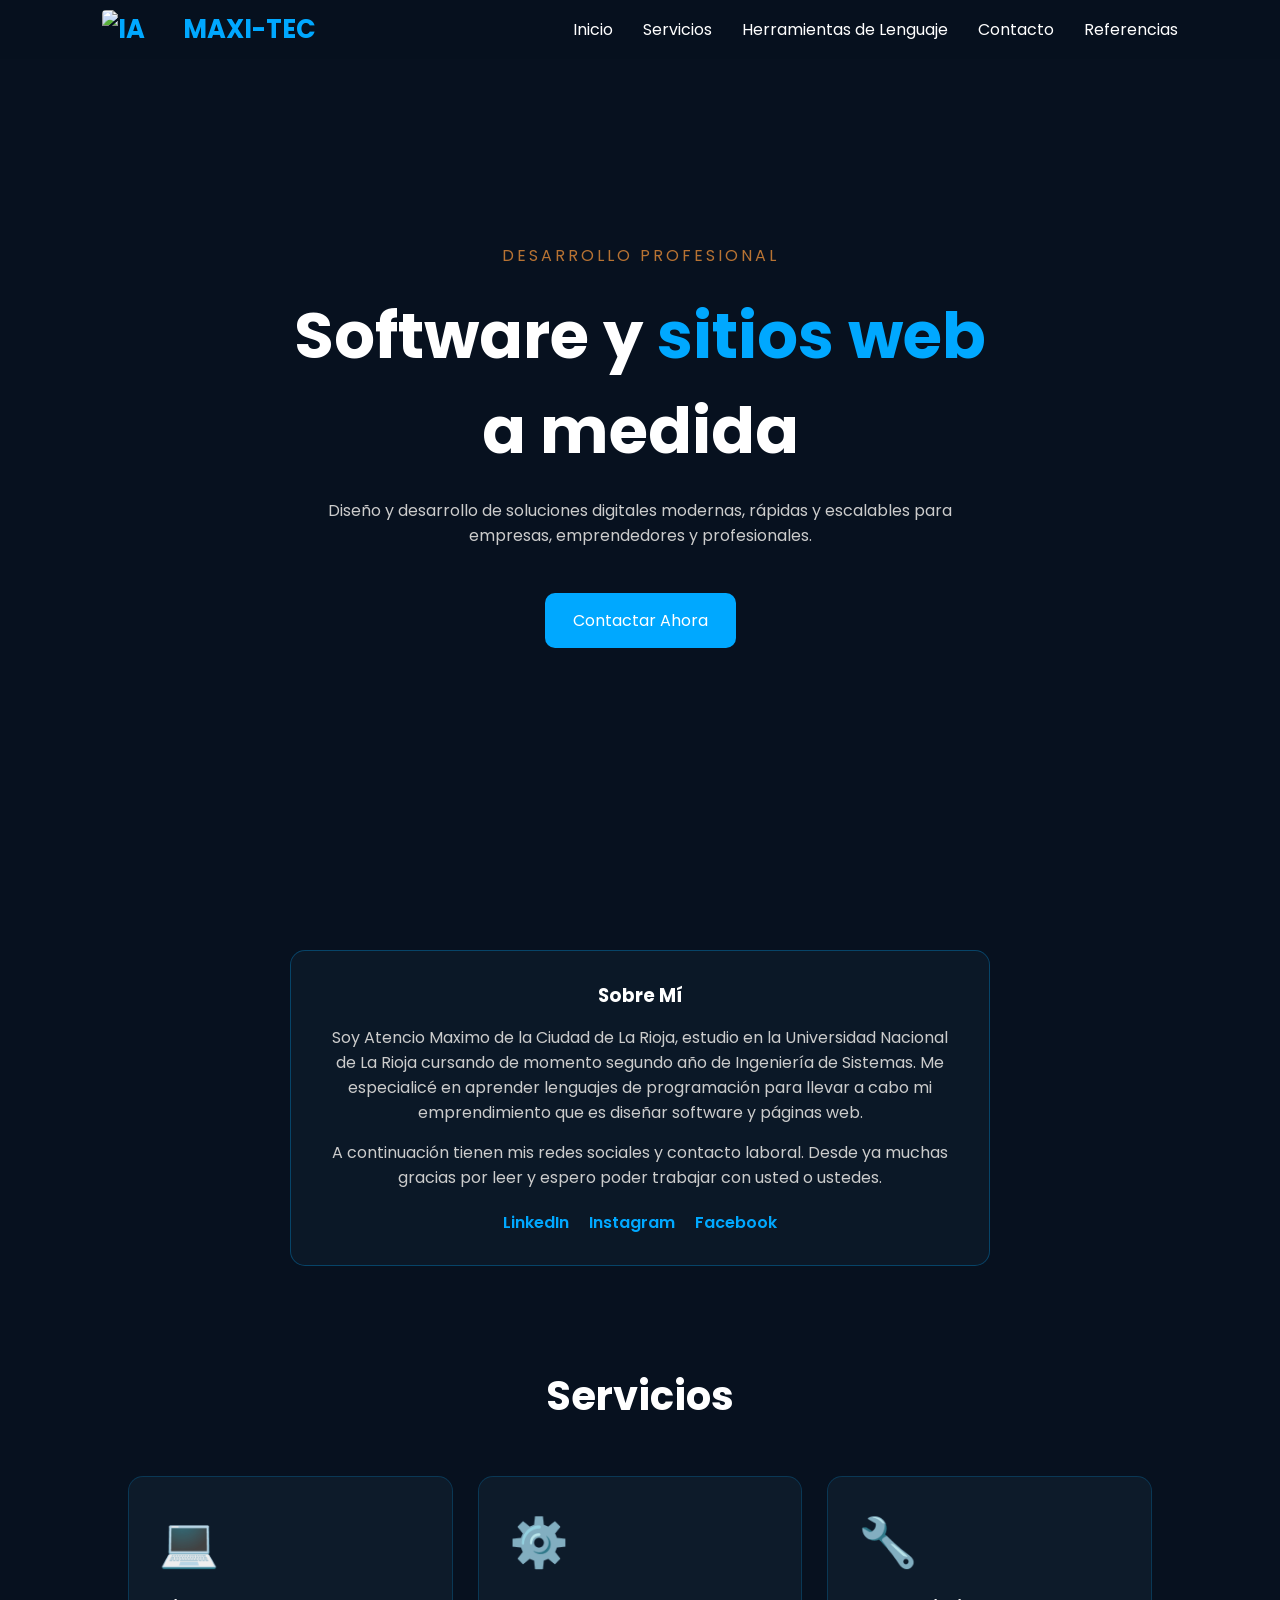
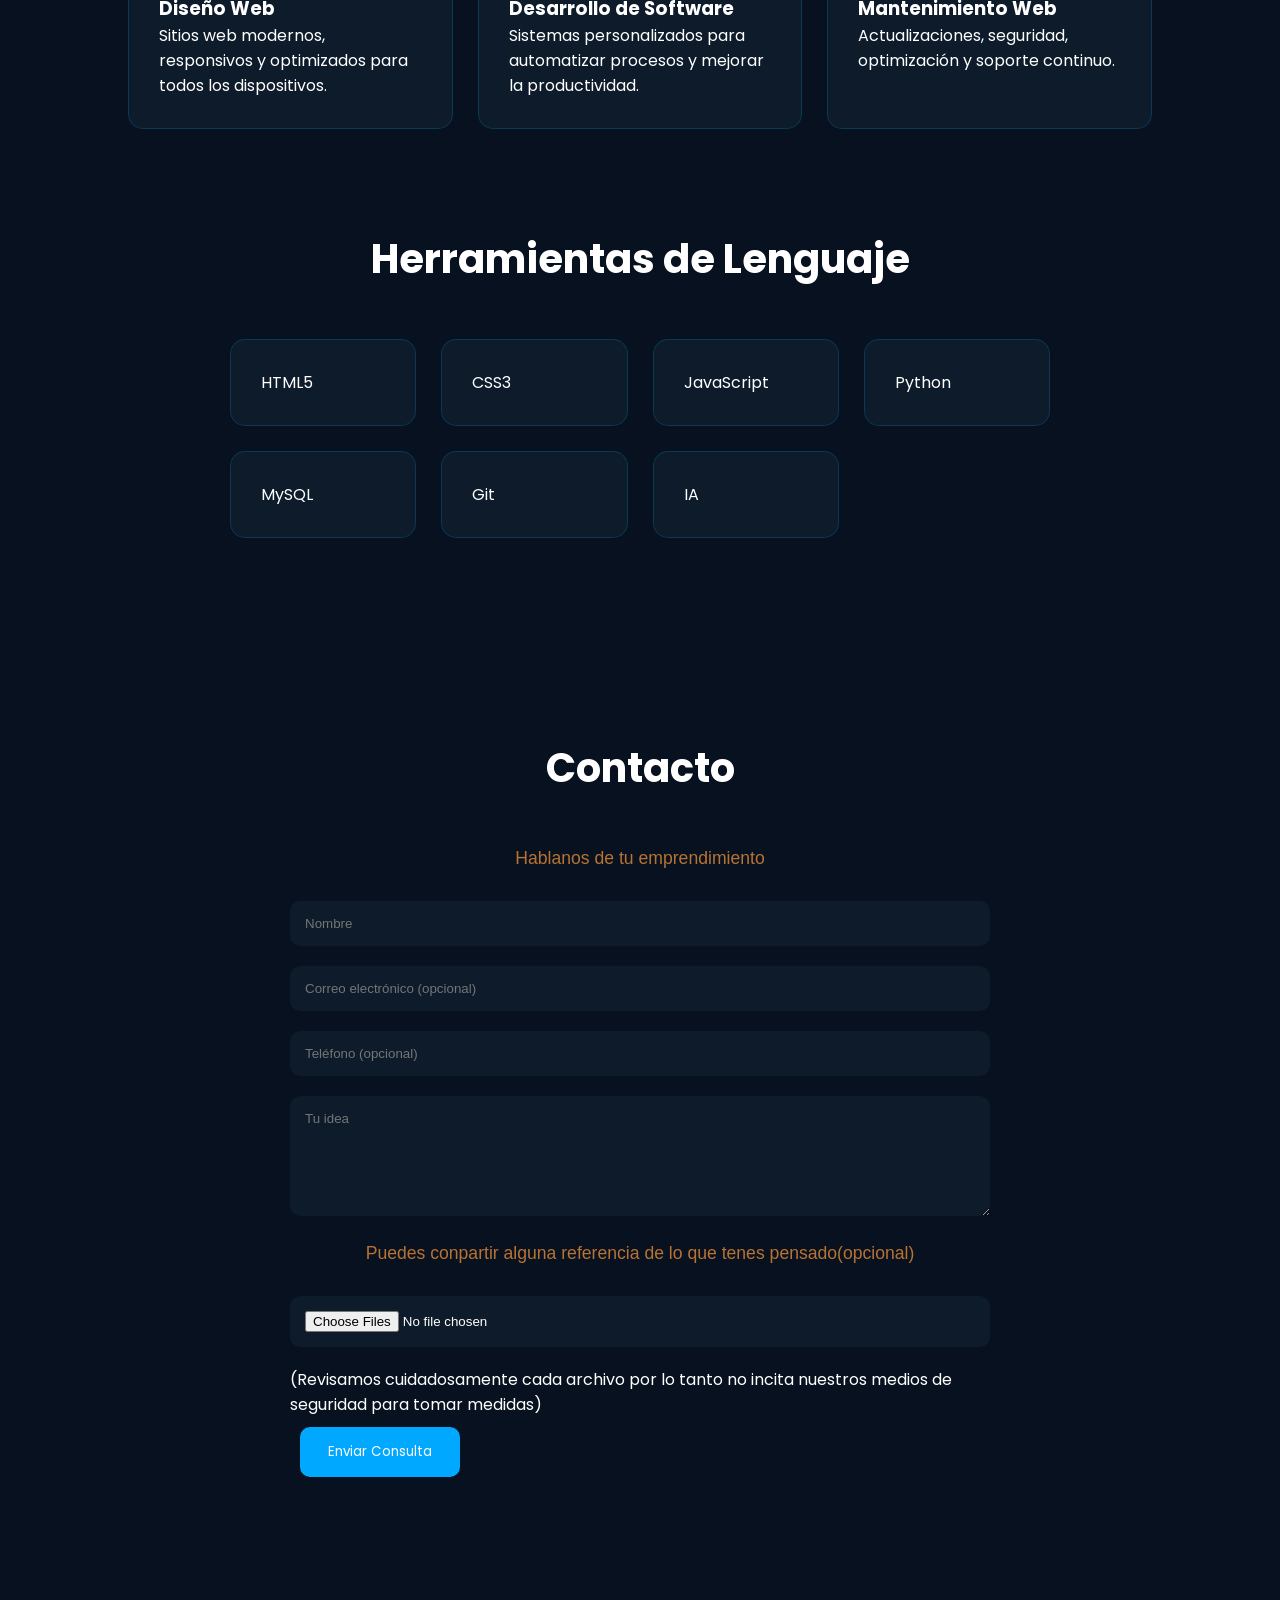
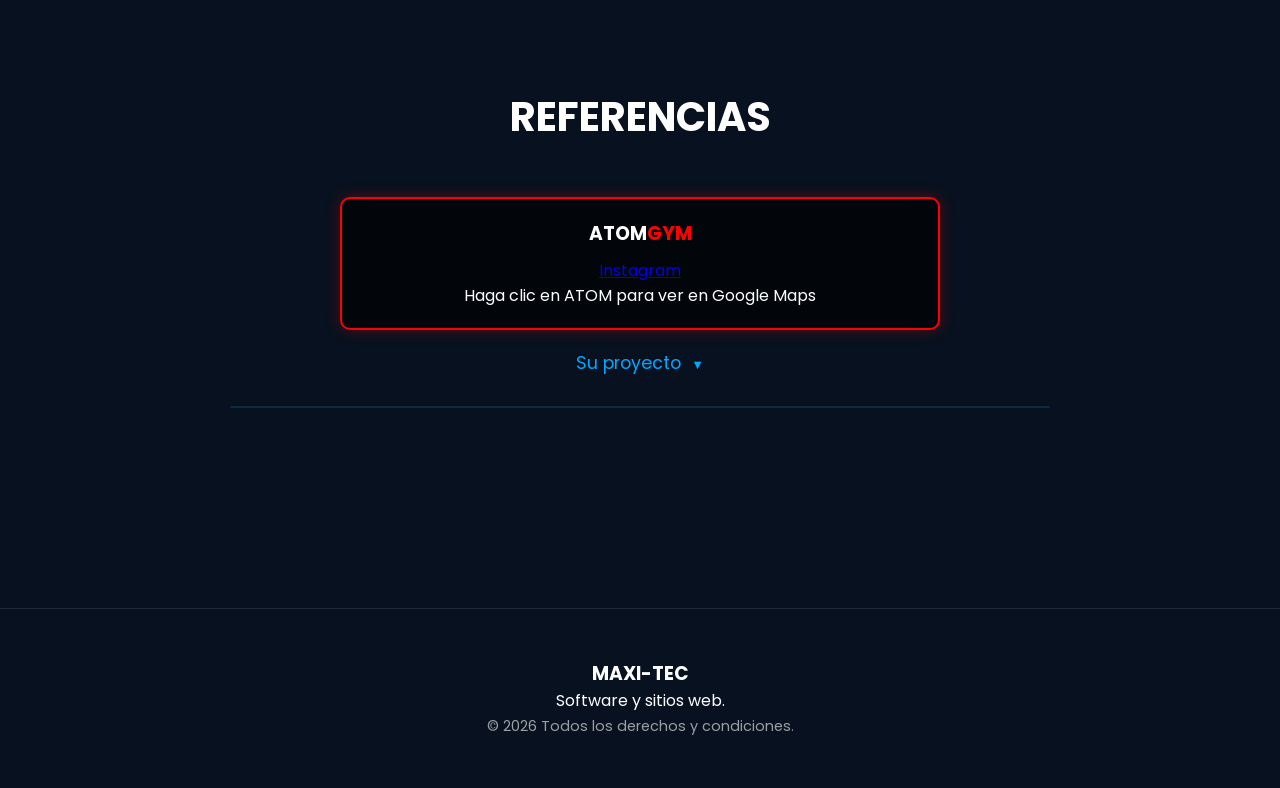
==== index.html @ 5acd10c4 "act100" ====
<!DOCTYPE html>
<html lang="es">
<head>
    <meta charset="UTF-8">
    <meta name="viewport" content="width=device-width, initial-scale=1.0">
    <title>MAXI-TEC | Software y Sitios Web a Medida</title>

    <link rel="stylesheet" href="styles.css">

    <link rel="preconnect" href="https://fonts.googleapis.com">
    <link href="https://fonts.googleapis.com/css2?family=Poppins:wght@300;400;500;600;700&display=swap" rel="stylesheet">

    <script src="https://kit.fontawesome.com/a076d05399.js" crossorigin="anonymous"></script>
</head>
<body>

    <div class="particles"></div>

    <div class="bg-gif"></div>


    <header>
        <nav class="navbar">
            
            <h1 class="logo">
                <img src="https://miro.medium.com/v2/1*YF4KdQE-RadFtNa6n66wdg.gif" 
                alt="IA" 
                class="logo-gif">
                
                MAXI-TEC</h1>

            <ul class="nav-links">
                <li><a href="#inicio">Inicio</a></li>
                <li><a href="#servicios">Servicios</a></li>
                <li><a href="#Herramientas de lenguaje">Herramientas de Lenguaje</a></li>
                <li><a href="#contacto">Contacto</a></li>
                <li><a href="#referencias">Referencias</a></li>
            </ul>
        </nav>
    </header>

    <section id="inicio" class="hero">
        <div class="hero-content">

            <span class="tag">DESARROLLO PROFESIONAL</span>

            <h2>
                Software y <span>sitios web</span><br>
                a medida
            </h2>

            <p>
                Diseño y desarrollo de soluciones digitales modernas,
                rápidas y escalables para empresas, emprendedores
                y profesionales.
            </p>

            <div class="hero-buttons">
                <a href="#contacto" class="btn-primary">
                    Contactar Ahora
                </a>
            </div>

        </div>
    </section>

    <div class="bio-container reveal">
        <h3>Sobre Mí</h3>
        <p>
            Soy Atencio Maximo de la Ciudad de La Rioja, estudio en la Universidad Nacional de La Rioja cursando de momento segundo año de Ingeniería de Sistemas. 
            Me especialicé en aprender lenguajes de programación para llevar a cabo mi emprendimiento que es diseñar software y páginas web.
        </p>
        <p>A continuación tienen mis redes sociales y contacto laboral. Desde ya muchas gracias por leer y espero poder trabajar con usted o ustedes.</p>
    
        <div class="social-links">
        <a href="https://www.linkedin.com/in/maximo-atencio-ab2a00356/" target="_blank">LinkedIn</a>
        <a href="https://www.instagram.com/maxi_ate/" target="_blank">Instagram</a>
        <a href="https://www.facebook.com/profile.php?id=61559968775643" target="_blank">Facebook</a>
        </div>
    </div>

    <section id="servicios" class="section">

        <h2 class="section-title">Servicios</h2>

        <div class="cards">

            <div class="card reveal">
                <div class="icon">💻</div>
                <h3>Diseño Web</h3>
                <p>
                    Sitios web modernos, responsivos y optimizados para
                    todos los dispositivos.
                </p>
            </div>

            <div class="card reveal">
                <div class="icon">⚙️</div>
                <h3>Desarrollo de Software</h3>
                <p>
                    Sistemas personalizados para automatizar procesos
                    y mejorar la productividad.
                </p>
            </div>

            <div class="card reveal">
                <div class="icon">🔧</div>
                <h3>Mantenimiento Web</h3>
                <p>
                    Actualizaciones, seguridad, optimización
                    y soporte continuo.
                </p>
            </div>

        </div>
    <section id="Herramientas de lenguaje" class="section">

        <h2 class="section-title">Herramientas de Lenguaje</h2>

        <div class="tech-grid">

            <div class="tech reveal">HTML5</div>
            <div class="tech reveal">CSS3</div>
            <div class="tech reveal">JavaScript</div>
            <div class="tech reveal">Python</div>
            <div class="tech reveal">MySQL</div>
            <div class="tech reveal">Git</div>
            <div class="tech reveal">IA</div>
        </div>
    </section>

    <section id="contacto" class="section">

    <h2 class="section-title">Contacto</h2>
    <p class="contact-subtitle">
        Hablanos de tu emprendimiento <br>
    </p>

    <form class="contact-form" action="https://formspree.io/f/mlgkbkok" method="POST"
    enctype="multipart/form-data">
        <input type="text" name="nombre" placeholder="Nombre" required>
        <input type="email" name="email" placeholder="Correo electrónico (opcional)">
        <input type="tel" name="telefono" placeholder="Teléfono (opcional)">
        <textarea name="mensaje" placeholder="Tu idea" rows="6" required></textarea>
        <p class="contact-subtitle">
            Puedes conpartir alguna referencia de lo que tenes pensado(opcional)
        </p>
        <input type="file" id="archivo" name="archivo" multiple accept="pdf,.doc,.docx,.jpg,.jpeg,.png">
        <p class="contact-title">
            (Revisamos cuidadosamente cada archivo por lo tanto no incita nuestros medios de seguridad para tomar medidas)
        </p>
        <p class="archivo-subido">
        </p>
        <button type="submit" class="btn-primary">
            Enviar Consulta
        </button>
    </form>

</section>

    <section id="referencias" class="section">
        <h2 class="section-title">REFERENCIAS</h2> <a href="https://maps.app.goo.gl/WzxsRbBWaaFfsXqa9" target="_blank" class="map-link">
            <div class="map-container">
                <h3>  ATOM<span>GYM</span></h3>
                <a href="https://www.instagram.com/atomgym.lr/" target="_blank">Instagram</a>
                <p>Haga clic en ATOM para ver en Google Maps</p>
            </div>
    </a>
    <h4 class="projects-trigger reveal" id="projects-btn">
            Su proyecto <span class="arrow-icon">▼</span>
        </h4>

        <div class="notebook-container" id="projects-notebook">
            <div class="project-block">
                <div class="notebook-layout">
                    
                    <div class="notebook-index">
                        <h3>ATOM<span>GYM</span></h3>
                        <ul>
                            <li><a href="#atom-desc">Descripción</a></li>
                            <li><a href="#atom-tareas">Tareas Ejecutadas</a></li>
                            <li><a href="#atom-galeria">Galería</a></li>
                        </ul>
                    </div>

                    <div class="notebook-content">
                        <h4 id="atom-desc">Desarrollo de su proyecto</h4>
                        <p>Se comenzo a platicar sobre la implementacion de un progama propio del cliente, 
                            en donde no dependa de ningun servidor,ni caidas de internet. 
                            Un progama en el cual pueda solamente depender de su creatividad 
                            porque las infinidad de posibilidades que se puede lograr con s
                            u progama son infinitas y a su gusto</p>
                        
                        <h4 id="atom-tareas">Tareas Ejecutadas:</h4>
                        <ul>
                            <li>Se llevo a cabo un contrato y luego conversar sobre que funciones necesitaba el cliente.</li>
                            <li>Buscar la manera eficiente de que la organizacion de su empresa sea mas efectiva y sin interrupciones.</li>
                            <li>El diseño se llevo a cabo a lo ultimo para complemetnar con su estilo de la empresa. </li>
                        </ul>

                        <div class="gallery-section" id="atom-galeria">
                            <h5>Evidencias de ATOM GYM</h5>
                            <div class="gallery-grid" id="atom-preview"></div>
                        </div>
                    </div>

                </div>
            </div>
        </div>
    </section>
        </section>

    <footer>
        <h3>MAXI-TEC</h3>
        <p>Software y sitios web.</p>


        <a href="#" id="openModal" class="footer-legal">© 2026 Todos los derechos y condiciones.</a>
    </footer>

    <div id="modalOverlay" class="modal-overlay">
        <div class="modal-content">
            <span class="modal-close" id="closeModal">&times;</span>
            <h2>Términos y Condiciones</h2>
            <div class="modal-body">
                <p><strong>Última actualización:</strong> 16 de junio de 2026</p>
                <p>Bienvenido a MAXI-TEC. Al acceder y utilizar este sitio web,voluntariamente usted esta dandonos datos personales. Si no estás de acuerdo con alguna parte, por favor no utilices nuestros servicios.Por lo que se dictaran los siguientes derechos de privacidad y condicionamiento.
                MAXI TEC («nosotros», «nuestro» o «nos») se 
                compromete a proteger su privacidad. Esta Política de Privacidad explica cómo recopilamos, usamos, divulgamos y 
                protegemos su información cuando visita nuestro sitio web (el «Sitio») o utiliza nuestros servicios.
                </p>
                <h3>Informacion que recopilamos </h3>
                <p> Lo siguiente es informacion que solo nos proporciono usted voluntariamente para llevar a cabo nuestros servicios :</p>
                <p> 
                *Datos personales: Nombre,Correo Electronico,Numero de Telefono,Empresa; Son datos que nos proporcia usted al utilizar la pagina web<p></p>
                <p>
                *Datos Derivados: Información que nuestros servidores recopilan automáticamente cuando usted accede al Sitio, 
                como su dirección IP, tipo de navegador, sistema operativo, horas de acceso y las páginas que ha visitado.
                <p> 
                <p> 
                *Datos de terceros: Información procedente de terceros, como plataformas de redes sociales, cuando usted interactúa con nosotros a través de dichas plataformas.    
                <p>
                </p>

                <h3> Como utilizamos su informacion</h3>
                <p>-Cumplir con las obligaciones legales.</p>
                <p>-Tramitamos sus consultas o solicitudes de presupuesto.</p>
                <p>-Detectar y solucionar problemas tecnicos.</p>
                <p>-Determinar a traves de un analisis nuestras estadisticas de busqueda y visita.   </p>
                <p>-Mantener un contacto estrecho y direncto ante un problema.</p>

                <h3>Servicios terceros</h3>
                <p>Nuestra pagina web utilizas servicios de terceros con su informacion </p>
                <p>-FormSpree: Para poder comunicarnos en el mail o numero de telefono ante su consulta. </p>
                <p>-Git Hub: Donde se recopila la informacion de usted y donde la pagina web se mantiene abierto.</p>
                <p>-Google Analytics: Utilizamos Google Analytics para analizar el tráfico del sitio web y el comportamiento de los usuarios. Google Analytics 
                    puede recopilar información como su dirección IP, tipo de navegador y páginas visitadas.</p>
                <p>-Google Tag Manager: Utilizamos Google Tag Manager para gestionar las etiquetas del sitio web y los scripts de seguimiento.</p>
                <p>Estos mismo servicios tienen su privacidad y condicionamiento.</p>

                <h3>Seguridad </h3>
                <p>Utilizamos medidas de seguridad administrativas, técnicas y físicas para proteger su información personal. Si bien hemos tomado medidas razonables para proteger la información personal 
                    que nos proporciona, tenga en cuenta que, a pesar de nuestros esfuerzos, ninguna medida de seguridad 
                    es perfecta ni impenetrable, y ningún método de transmisión de datos puede garantizarse contra cualquier interceptación u otro tipo de uso indebido.</p>

                <h3>Sus Derechos</h3>
                <p>Dependiendo de su ubicación, usted puede tener ciertos derechos con respecto a su información personal, entre ellos:</p>
                <p>*Derecho a su informacion Personal.</p>
                <p>*Derecho a corregir su informacion personal.</p>
                <p>*Derecho a solicitar la elimincion de su informacion personal.</p>
                <p>*Derecho a la portabilidad de datos.</p>
                <p>*Derecho a oponerse al tratamiento de su informacion personal.</p>
                <p>Areas de servicio: Argetina, La Rioja</p>
                <h3>Derecho de paginas usadas </h3>
                <p>Todas los gif principales para la pagina fueron sacada de https://medium.com/data-science/face-detection-recognition-and-emotion-detection-in-8-lines-of-code-b2ce32d4d5de (Reconocimiento Facial)
                    y https://cinde.es/blog/lenguajes-de-programacion-cuando-como-y-porque/amp/(Fondo de la pagina)</p>
                    
                <h3>Uso del Sitio</h3>
                <p>Este sitio solo ofrece únicamente  servicio digital emprendimientos profesional con el objetivo de generar comodidad a tu 
                    emprendimiento y lograr tener experiencia en el mundo de la progamacion 
                </p>
                <p>Nos reservamos el derecho de modificar estos términos en cualquier momento. Los cambios serán efectivos inmediatamente después de su publicación.</p>
                <p>Para cualquier duda, contáctanos a través de nuestro formulario de contacto.</p>
                <h3>Contacto</h3>
                <p>Ante alguna inquetud puede comunicarse al 3804886019 o mail: maximoate2006@gmail.com</p>
            </div>
        </div>
    </div>

    <script src="script.js"></script>
</body>
</html>
---- styles.css ----
*{
    margin:0;
    padding:0;
    box-sizing:border-box;
    font-family:'Poppins',sans-serif;
}

html{
    scroll-behavior:smooth;
}

body{
    background:#07111F;
    color:white;
}

.navbar{
    display:flex;
    justify-content:space-between;
    align-items:center;
    padding:20px 8%;
    position:fixed;
    width:100%;
    backdrop-filter:blur(15px);
    background:rgba(7,17,31,.8);
    z-index:1000;
}

.logo{
    color:#00A8FF;
}

.nav-links{
    display:flex;
    gap:30px;
    list-style:none;
}

.nav-links a{
    color:white;
    text-decoration:none;
}

.hero{
    min-height:100vh;
    display:flex;
    justify-content:center;
    align-items:center;
    text-align:center;
    padding:40px;
}

.hero h2{
    font-size:4rem;
    margin:20px 0;
}

.hero h2 span{
    color:#00A8FF;
}

.hero p{
    max-width:700px;
    margin:auto;
    color:#ccc;
}

.tag{
    color:#B87333;
    letter-spacing:3px;
}

.hero-buttons{
    margin-top:35px;
}

.btn-primary,
.btn-secondary{
    text-decoration:none;
    padding:15px 28px;
    border-radius:10px;
    display:inline-block;
    margin:10px;
    transition:.3s;
}

.btn-primary{
    background:#00A8FF;
    color:white;
}

.btn-secondary{
    border:1px solid #B87333;
    color:#B87333;
}

.btn-primary:hover{
    box-shadow:0 0 25px #00A8FF;
}

.btn-secondary:hover{
    background:#B87333;
    color:white;
}

.section{
    padding:100px 10%;
}

.section-title{
    text-align:center;
    font-size:2.5rem;
    margin-bottom:50px;
}


.cards,
.portfolio,
.tech-grid{
    display:grid;
    gap:25px;
}

.cards{
    grid-template-columns:repeat(auto-fit,minmax(280px,1fr));
}

.portfolio{
    grid-template-columns:repeat(auto-fit,minmax(300px,1fr));
}

.tech-grid{
    grid-template-columns:repeat(auto-fit,minmax(150px,1fr));
}

.card,
.project,
.tech{
    background:#0D1B2A;
    border:1px solid rgba(0,168,255,.2);
    padding:30px;
    border-radius:15px;
    transition:.4s;
}

.card:hover,
.project:hover,
.tech:hover{
    transform:translateY(-10px);
    box-shadow:0 0 25px rgba(0,168,255,.5);
}

.icon{
    font-size:3rem;
    margin-bottom:15px;
}

.contact-form{
    max-width:700px;
    margin:auto;
}

.contact-form input,
.contact-form textarea{
    width:100%;
    margin-bottom:20px;
    padding:15px;
    border:none;
    border-radius:10px;
    background:#0D1B2A;
    color:white;
    font-family: 'Inter', sans-serif;
}

.contact-form button{
    border:none;
    cursor:pointer;
}

footer{
    text-align:center;
    padding:50px;
    border-top:1px solid rgba(255,255,255,.1);
}

.whatsapp{
    position:fixed;
    bottom:25px;
    right:25px;
    width:60px;
    height:60px;
    border-radius:50%;
    background:#25D366;
    display:flex;
    justify-content:center;
    align-items:center;
    font-size:28px;
    text-decoration:none;
    color:white;
}

.reveal{
    opacity:0;
    transform:translateY(50px);
    transition:1s;
}

.reveal.active{
    opacity:1;
    transform:translateY(0);
}

@media(max-width:768px){

    .navbar{
        flex-direction:column;
        gap:15px;
    }

    .nav-links{
        flex-wrap:wrap;
        justify-content:center;
    }

    .hero h2{
        font-size:2.5rem;
    }

}
.map-container {
    max-width: 600px;
    margin: 20px auto;
    padding: 20px;
    border: 2px solid #FF0000; /* Borde rojo neón */
    border-radius: 10px;
    background: rgba(0, 0, 0, 0.7);
    text-align: center;
    transition: 0.3s;
    box-shadow: 0 0 15px rgba(255, 0, 0, 0.3);
}

.map-container:hover {
    background: rgba(255, 0, 0, 0.1);
    box-shadow: 0 0 25px rgba(255, 0, 0, 0.6);
}

.map-link {
    text-decoration: none;
    color: white;
}

.map-container h3 {
    margin-bottom: 10px;
}

.map-container h3 span {
    color: #FF0000;
}

.bio-container {
    margin-top: 50px;
    padding: 30px;
    background: rgba(13, 27, 42, 0.8);
    border: 1px solid rgba(0, 168, 255, 0.3);
    border-radius: 15px;
    max-width: 700px;
    margin-left: auto;
    margin-right: auto;
    text-align: center;
}

.bio-container p {
    margin: 15px 0;
    color: #ccc;
}

.social-links {
    margin-top: 20px;
    display: flex;
    justify-content: center;
    gap: 20px;
}

.social-links a {
    color: #00A8FF;
    text-decoration: none;
    font-weight: 600;
    transition: 0.3s;
}

.social-links a:hover {
    color: white;
    text-shadow: 0 0 10px #00A8FF;
}
/* Estilos para el texto disparador "su proyecto" */
.projects-trigger {
    text-align: center;
    font-size: 1.1rem; /* Letra medianamente pequeña */
    font-weight: 400;
    color: #00A8FF;
    cursor: pointer;
    display: block;
    margin: 20px auto 30px auto; /* Centrado debajo del mapa */
    width: fit-content;
    transition: 0.3s ease;
    user-select: none;
}

.projects-trigger:hover {
    color: white;
    text-shadow: 0 0 10px rgba(0, 168, 255, 0.6);
}

.projects-trigger .arrow-icon {
    font-size: 0.8rem;
    margin-left: 5px;
    display: inline-block;
    transition: transform 0.4s ease;
}

/* Rotación de la flecha al abrir la libreta */
.projects-trigger.active-trigger .arrow-icon {
    transform: rotate(180deg);
    color: #FF0000;
}

/* Ajustes del contenedor expansible estilo libreta */
.notebook-container {
    max-height: 0;
    overflow: hidden;
    transition: max-height 0.6s cubic-bezier(0.4, 0, 0.2, 1);
    background: #0D1B2A;
    border: 1px solid rgba(0, 168, 255, 0.1);
    border-radius: 15px;
    max-width: 900px;
    margin: 0 auto;
}

.notebook-container.open {
    max-height: 2000px; /* Permite la expansión total del contenido */
    padding: 40px 30px;
    border-color: rgba(0, 168, 255, 0.3);
}

/* Estructura en grilla interna de la libreta */
.notebook-layout {
    display: grid;
    grid-template-columns: 1fr 2.5fr;
    gap: 30px;
    text-align: left;
}

.notebook-index {
    border-right: 1px solid rgba(255, 255, 255, 0.1);
    padding-right: 20px;
}

.notebook-index h3 {
    font-size: 1.4rem;
    color: white;
    margin-bottom: 15px;
}

.notebook-index h3 span {
    color: #FF0000; /* Color rojo para ATOM GYM */
}

.notebook-index ul {
    list-style: none;
}

.notebook-index ul li {
    margin-bottom: 10px;
}

.notebook-index ul li a {
    color: #aaa;
    text-decoration: none;
    font-size: 0.85rem;
    transition: 0.3s;
}

.notebook-index ul li a:hover {
    color: #00A8FF;
    padding-left: 5px;
}

.notebook-content h4 {
    font-size: 1.2rem;
    margin-bottom: 10px;
    color: white;
}

.notebook-content p, .notebook-content ul {
    color: #ccc;
    font-size: 0.9rem;
    line-height: 1.6;
    margin-bottom: 15px;
}

.notebook-content ul {
    padding-left: 20px;
}

/* Galería de imágenes */
.gallery-section {
    margin-top: 25px;
    border-top: 1px solid rgba(255, 255, 255, 0.05);
    padding-top: 20px;
}

.gallery-section h5 {
    color: white;
    font-size: 1rem;
    margin-bottom: 15px;
}

.image-uploader-box {
    border: 2px dashed rgba(0, 168, 255, 0.2);
    padding: 15px;
    text-align: center;
    border-radius: 10px;
    background: rgba(7, 17, 31, 0.4);
    cursor: pointer;
    transition: 0.3s;
}

.image-uploader-box:hover {
    border-color: #00A8FF;
    background: rgba(0, 168, 255, 0.05);
}

.image-uploader-box input[type="file"] {
    display: none;
}

.image-uploader-box p {
    color: #888;
    font-size: 0.85rem;
}

.gallery-grid {
    display: grid;
    grid-template-columns: repeat(auto-fill, minmax(130px, 1fr));
    gap: 15px;
    margin-top: 15px;
}

.gallery-grid img {
    width: 100%;
    height: 100px;
    object-fit: cover;
    border-radius: 6px;
    border: 1px solid rgba(255, 255, 255, 0.1);
    transition: 0.3s;
}

.gallery-grid img:hover {
    transform: scale(1.05);
    border-color: #00A8FF;
}

@media(max-width: 768px) {
    .notebook-layout {
        grid-template-columns: 1fr;
        gap: 20px;
    }
    .notebook-index {
        border-right: none;
        border-bottom: 1px solid rgba(255, 255, 255, 0.1);
        padding-right: 0;
        padding-bottom: 15px;
    }
}

/* ===== Todo lo anterior se mantiene igual ===== */
/* Solo agrego las siguientes reglas al final del archivo */

/* Enlace del footer con derechos reservados */
.footer-legal {
    color: rgba(255, 255, 255, 0.6);
    text-decoration: none;
    font-size: 0.9rem;
    transition: color 0.3s, text-shadow 0.3s;
    cursor: pointer;
}

.footer-legal:hover {
    color: #00A8FF;
    text-shadow: 0 0 10px rgba(0, 168, 255, 0.4);
}

/* Overlay del modal */
.modal-overlay {
    position: fixed;
    top: 0;
    left: 0;
    width: 100%;
    height: 100%;
    background: rgba(7, 17, 31, 0.85);
    backdrop-filter: blur(8px);
    display: none; /* oculto por defecto */
    justify-content: center;
    align-items: center;
    z-index: 9999;
    padding: 20px;
    box-sizing: border-box;
}

.modal-overlay.active {
    display: flex;
}

/* Panel del modal */
.modal-content {
    background: #07111F;
    border: 1px solid rgba(0, 168, 255, 0.3);
    border-radius: 20px;
    max-width: 700px;
    width: 100%;
    max-height: 90vh;
    padding: 40px 35px;
    box-shadow: 0 20px 60px rgba(0, 0, 0, 0.8);
    position: relative;
    overflow-y: auto;
    color: #eee;
}

/* Botón de cierre (X) */
.modal-close {
    position: absolute;
    top: 15px;
    right: 25px;
    font-size: 2rem;
    font-weight: 300;
    color: #aaa;
    cursor: pointer;
    transition: color 0.3s;
    line-height: 1;
}

.modal-close:hover {
    color: #00A8FF;
}

/* Título del modal */
.modal-content h2 {
    font-size: 2rem;
    margin-bottom: 20px;
    color: #00A8FF;
    border-bottom: 1px solid rgba(0, 168, 255, 0.2);
    padding-bottom: 15px;
}

/* Cuerpo del modal (scroll interno si es necesario) */
.modal-body {
    font-size: 0.95rem;
    line-height: 1.7;
    color: #ccc;
}

.modal-body h3 {
    margin-top: 25px;
    margin-bottom: 10px;
    color: #fff;
    font-size: 1.2rem;
}

.modal-body p {
    margin-bottom: 15px;
}

.modal-body strong {
    color: #fff;
}

/* Ajustes responsive */
@media (max-width: 600px) {
    .modal-content {
        padding: 30px 20px;
    }
    .modal-content h2 {
        font-size: 1.6rem;
    }
}
.contact-subtitle {
    text-align: center;
    font-size: 1.1rem;
    color: #B87333; 
    margin-bottom: 2rem;
    font-family: Verdana, sans-serif;
     
}
.bg-gif {
    position: fixed;
    top: 0;
    left: 0;
    width: 100%;
    height: 100%;
    z-index: -1; 
    background-image: url('https://i0.wp.com/cinde.es/blog/wp-content/uploads/2017/10/giphy.gif?resize=500%2C281');
    background-size: cover;
    background-position: center;
    background-repeat: no-repeat;
    opacity: 0.15; 
    pointer-events: none; 
}

.navbar {
    display: flex;
    justify-content: space-between;
    align-items: center;
    padding: 10px 8%;   
    position: fixed;
    width: 100%;
    backdrop-filter: blur(15px);
    background: rgba(7, 17, 31, .8);
    z-index: 1000;
}

.logo {
    color: #00A8FF;
    font-size: 1.6rem;   
    display: flex;       
    align-items: center;
    gap: 10px;          
}

.logo-gif {
    width: 4.4rem;   
    height: auto;
    border-radius: 4px;
    vertical-align: middle;
}

.archivo-subido {
    font-size: 14px;
    color: #666;
}

.archivo-subido span {
    cursor: pointer;
}
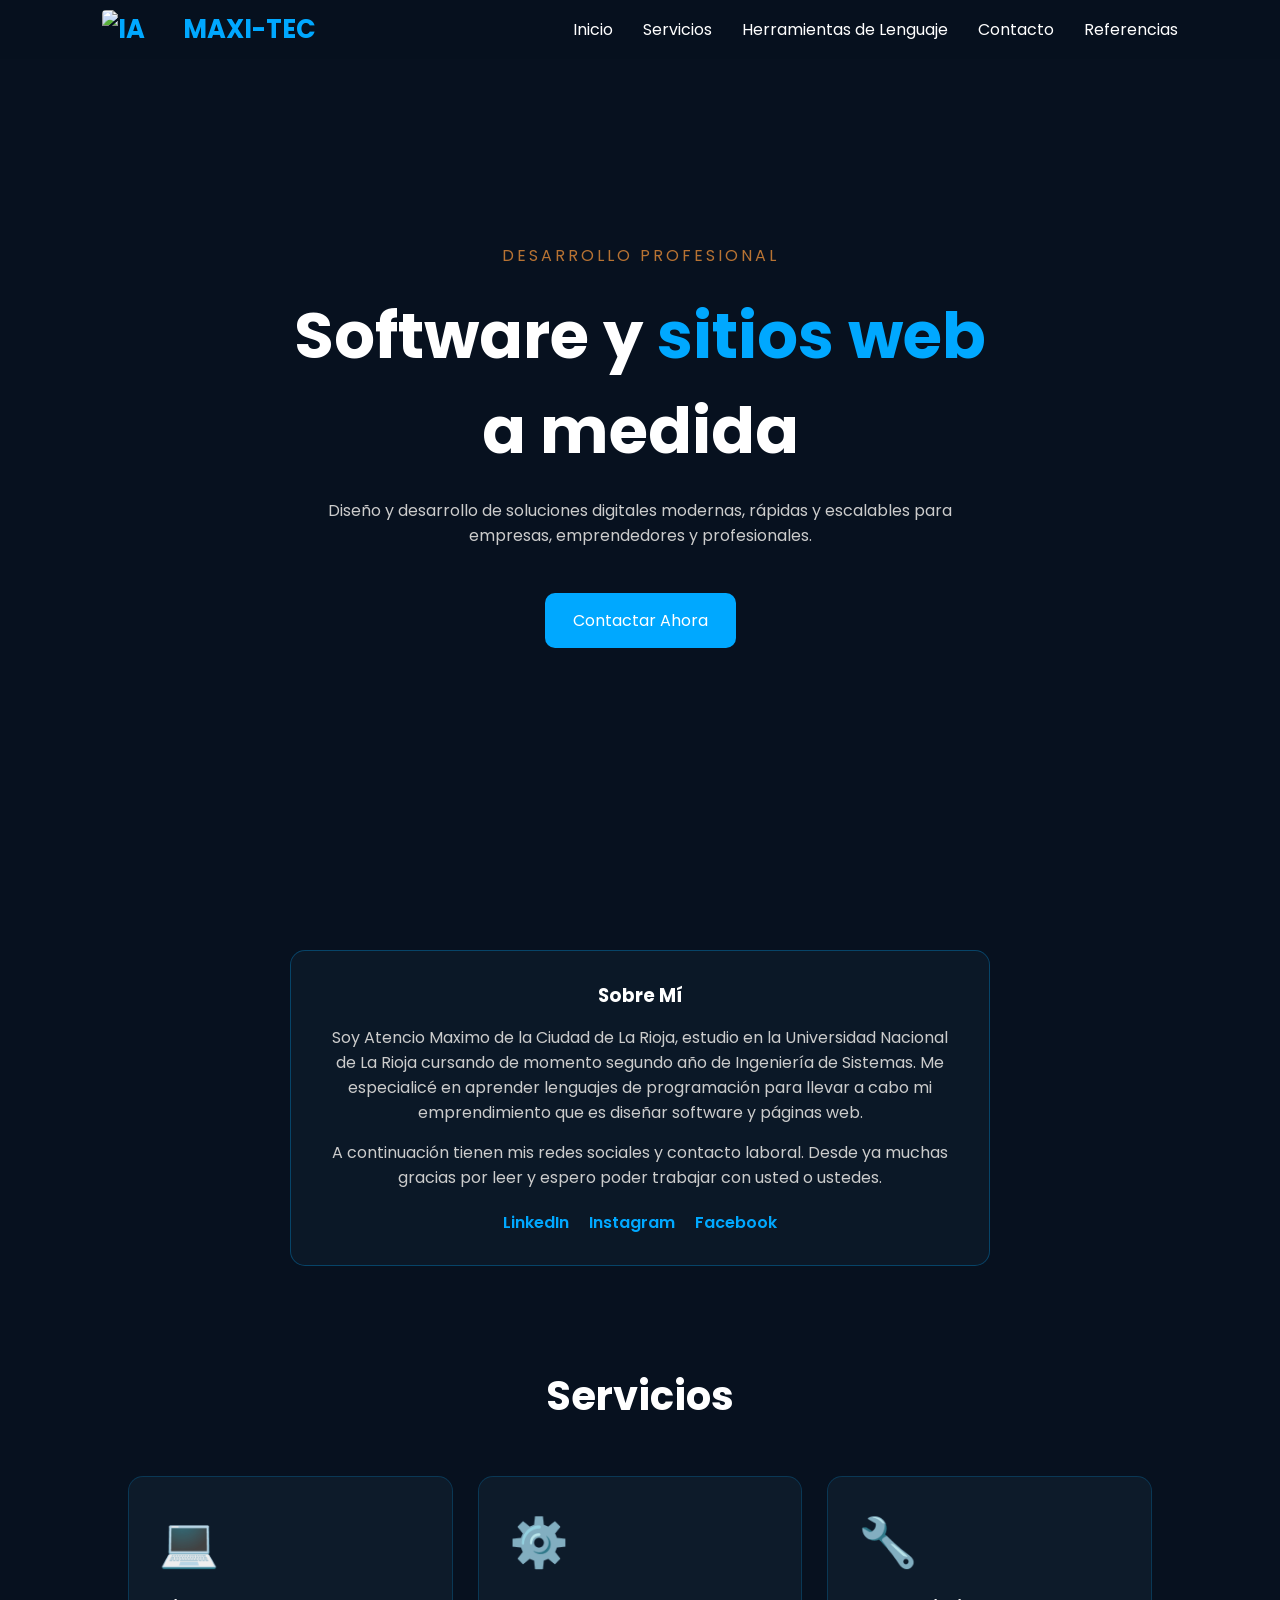
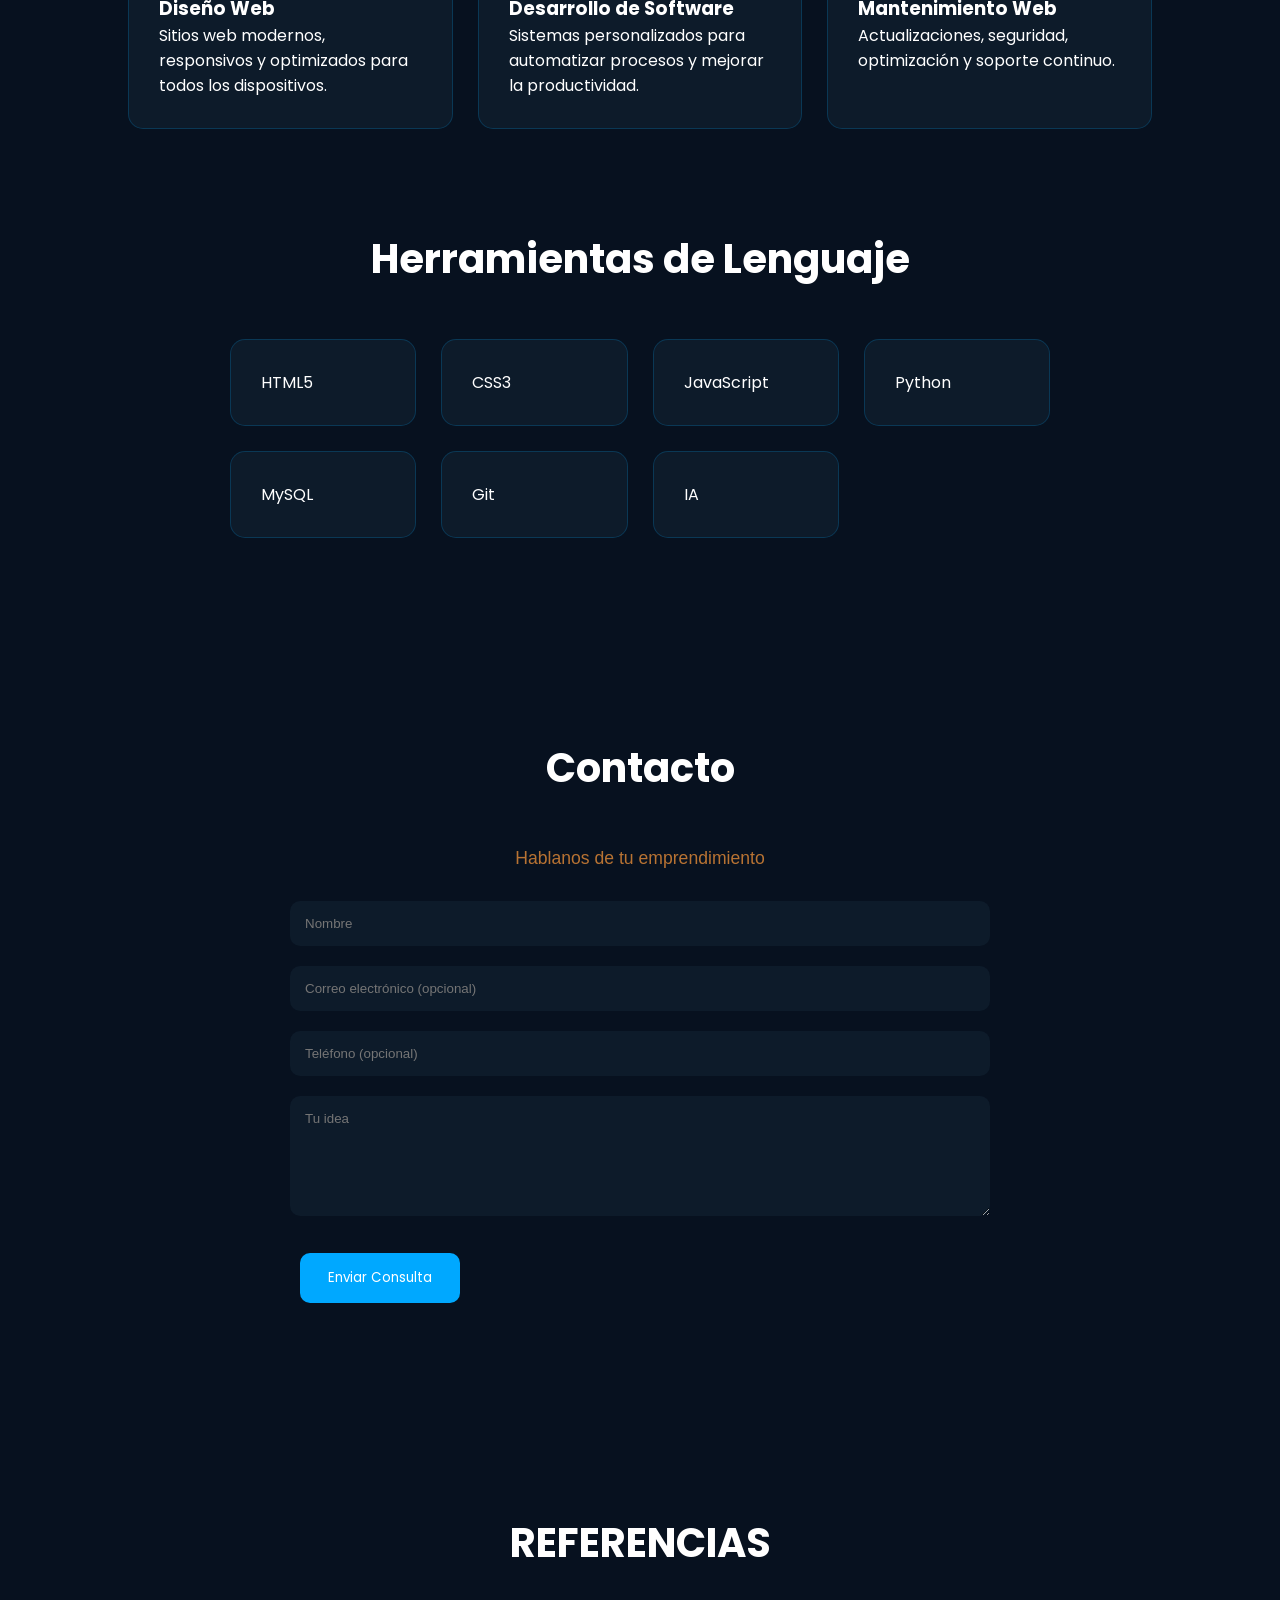
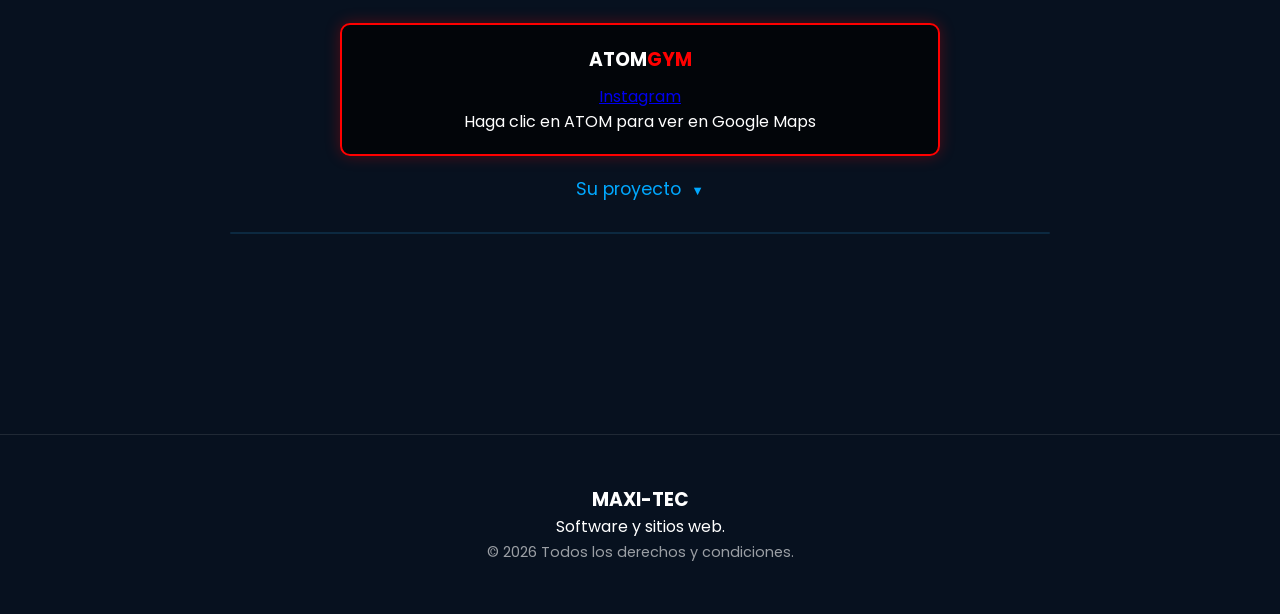
==== commit a4329e7f: "act101" ====
--- a/index.html
+++ b/index.html
@@ -142,15 +142,6 @@
         <input type="email" name="email" placeholder="Correo electrónico (opcional)">
         <input type="tel" name="telefono" placeholder="Teléfono (opcional)">
         <textarea name="mensaje" placeholder="Tu idea" rows="6" required></textarea>
-        <p class="contact-subtitle">
-            Puedes conpartir alguna referencia de lo que tenes pensado(opcional)
-        </p>
-        <input type="file" id="archivo" name="archivo" multiple accept="pdf,.doc,.docx,.jpg,.jpeg,.png">
-        <p class="contact-title">
-            (Revisamos cuidadosamente cada archivo por lo tanto no incita nuestros medios de seguridad para tomar medidas)
-        </p>
-        <p class="archivo-subido">
-        </p>
         <button type="submit" class="btn-primary">
             Enviar Consulta
         </button>
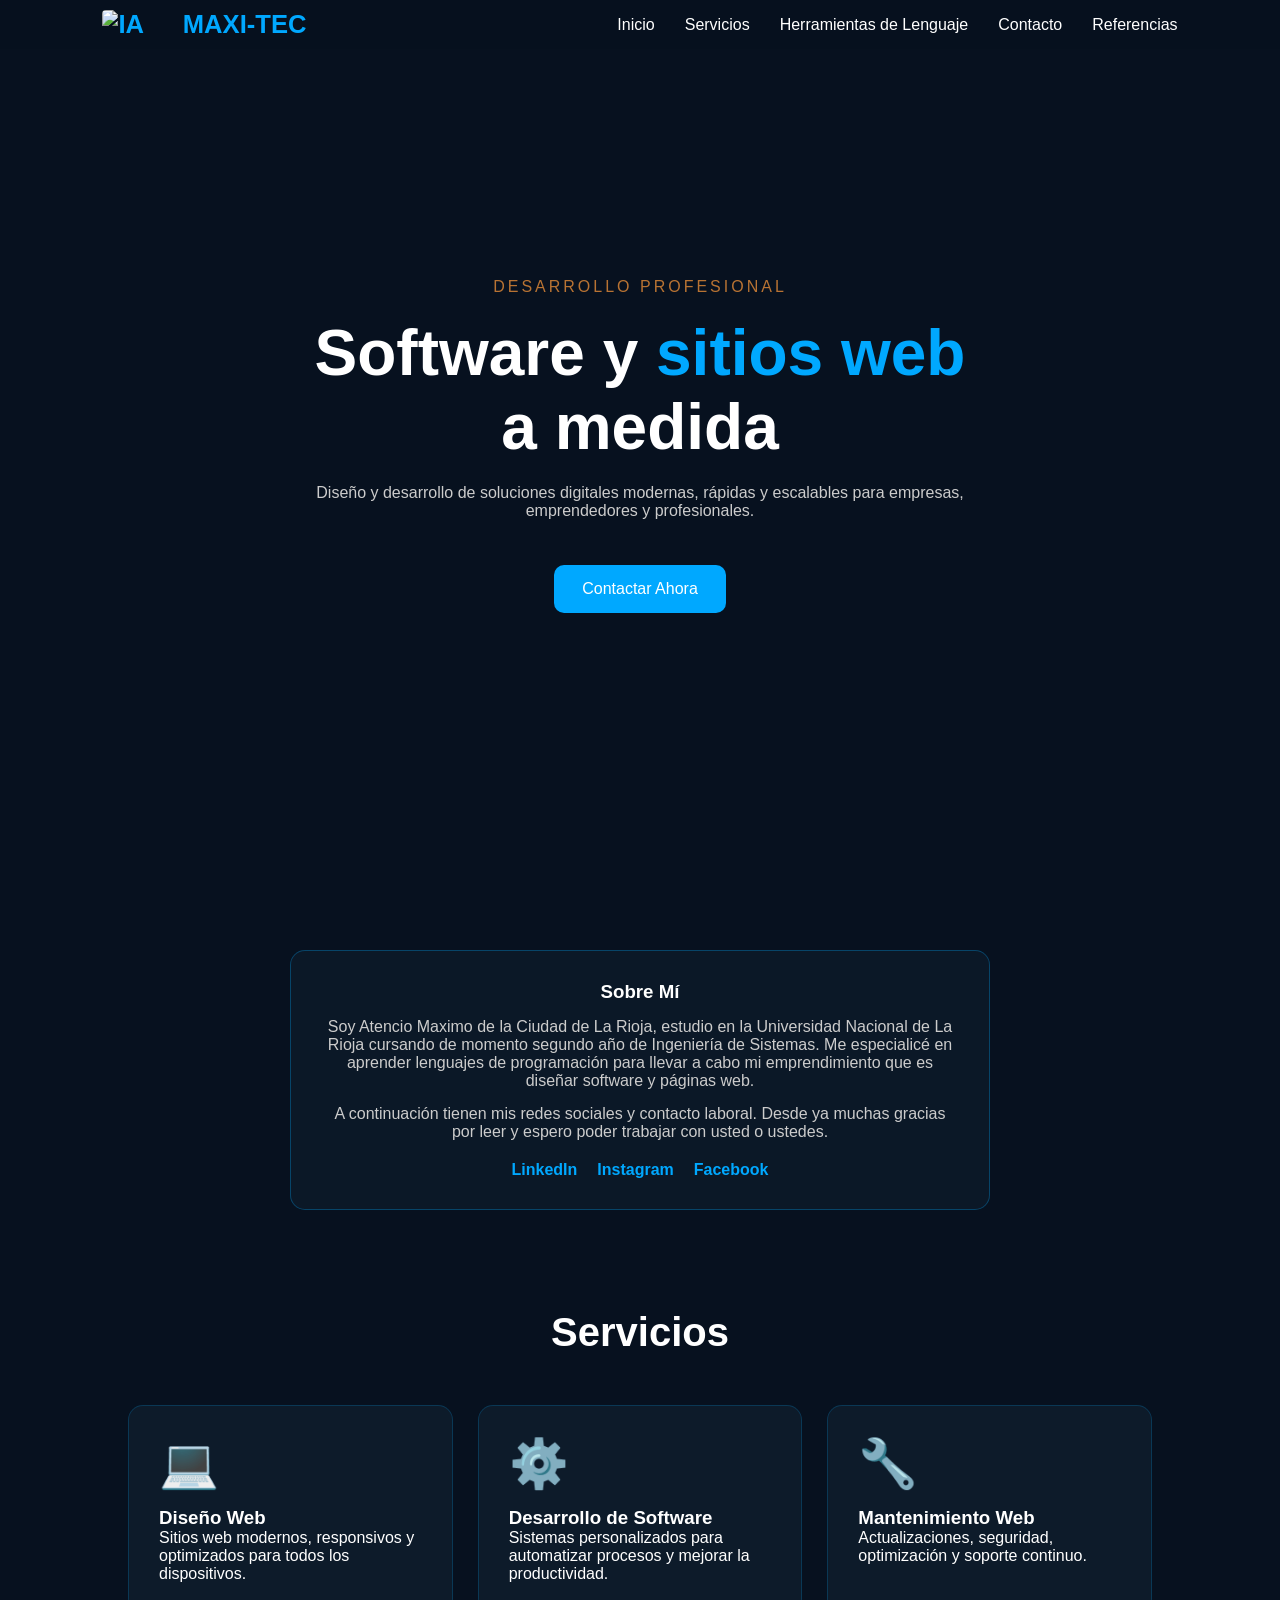
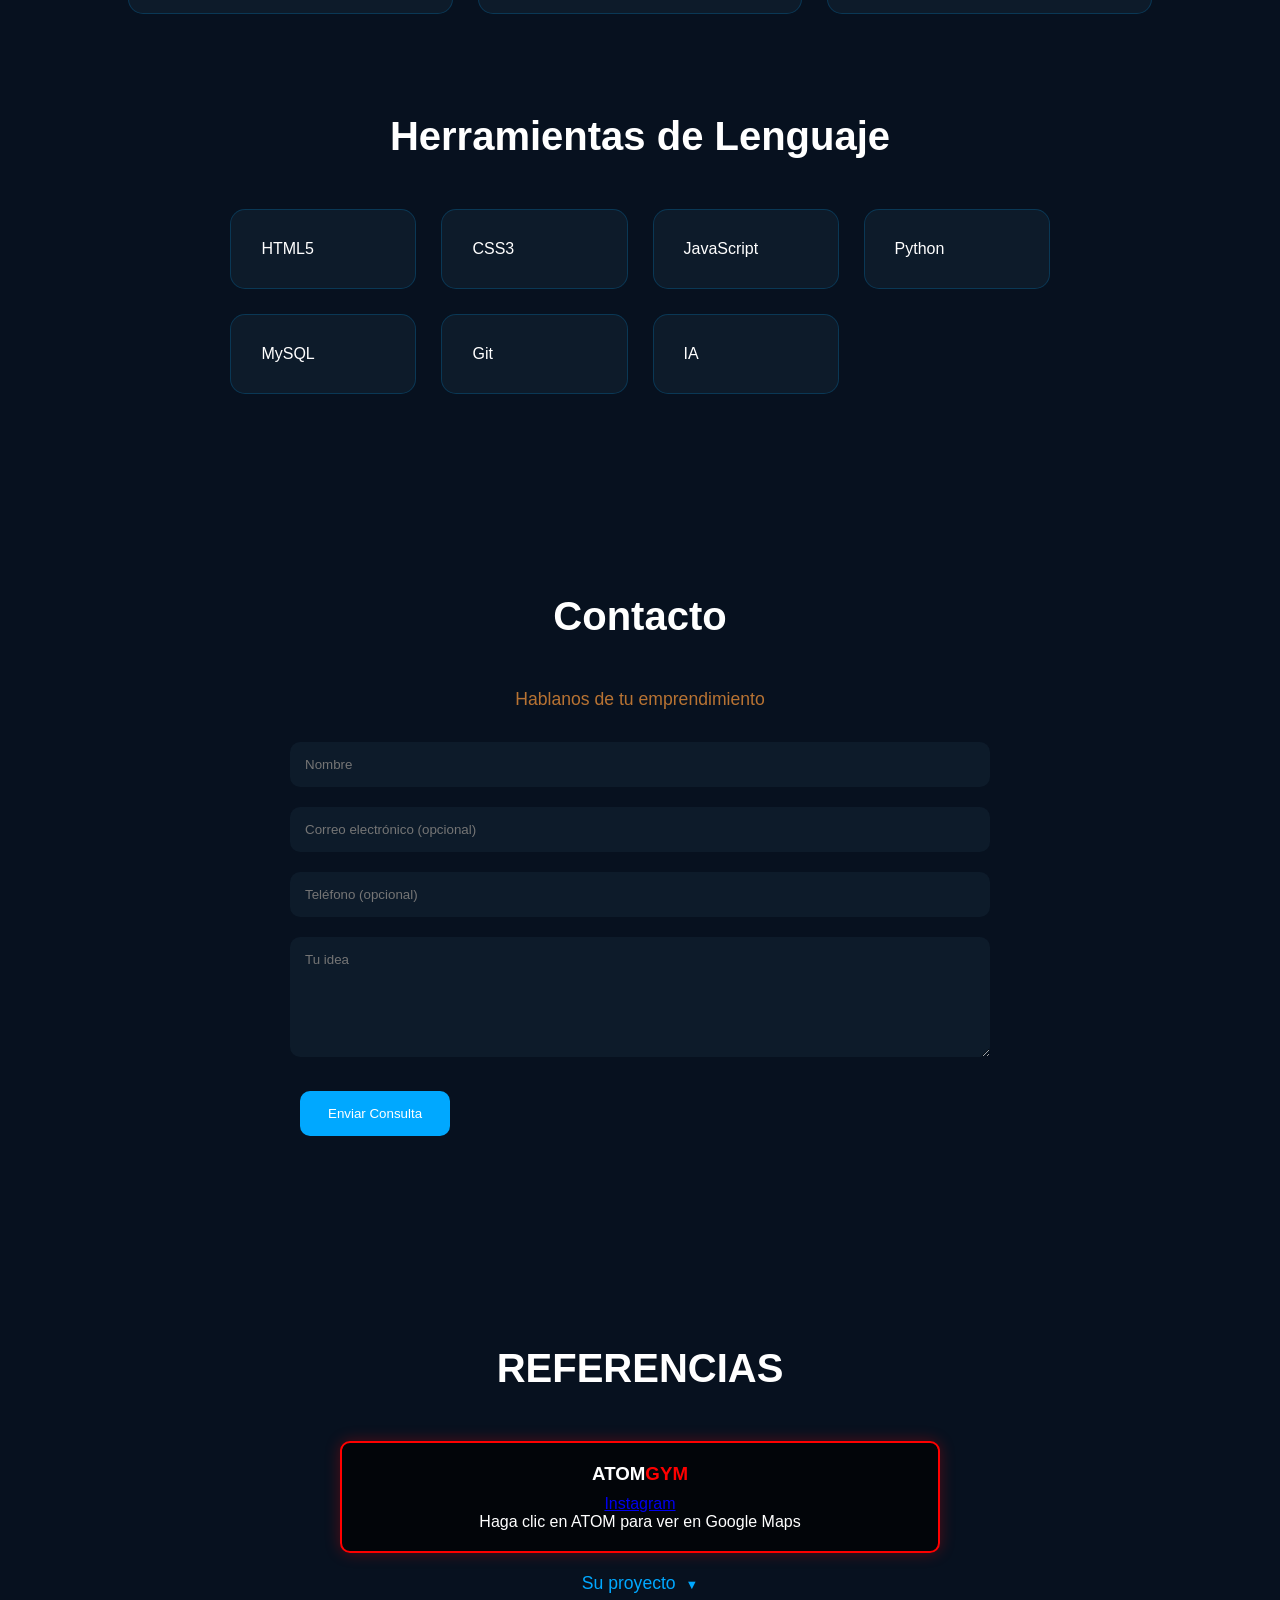
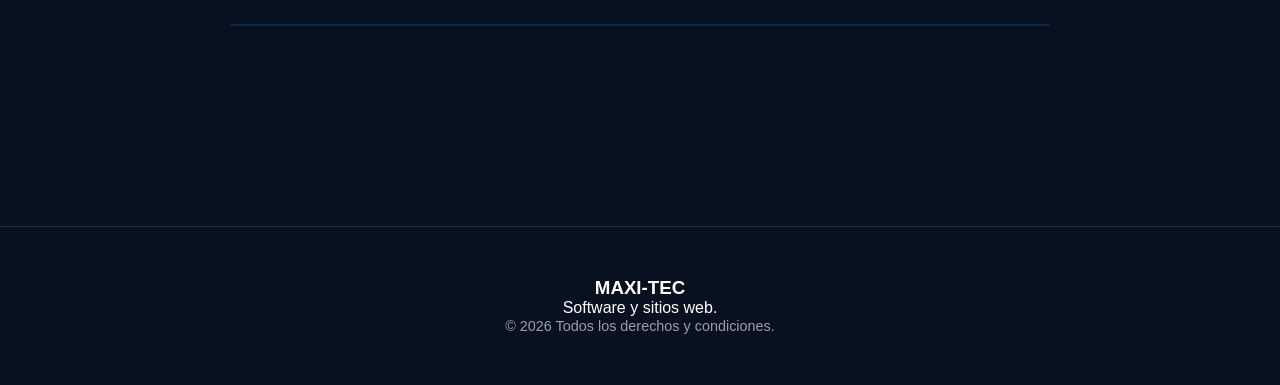
==== commit 63cab8a0: "olamina" ====
--- a/index.html
+++ b/index.html
@@ -2,6 +2,7 @@
 <html lang="es">
 <head>
     <meta charset="UTF-8">
+    <meta http-equiv="Content-Security-Policy" content="default-src 'self'; script-src 'self' https://cdnjs.cloudflare.com; style-src 'self' 'unsafe-inline'; img-src 'self' data:;">
     <meta name="viewport" content="width=device-width, initial-scale=1.0">
     <title>MAXI-TEC | Software y Sitios Web a Medida</title>
 
